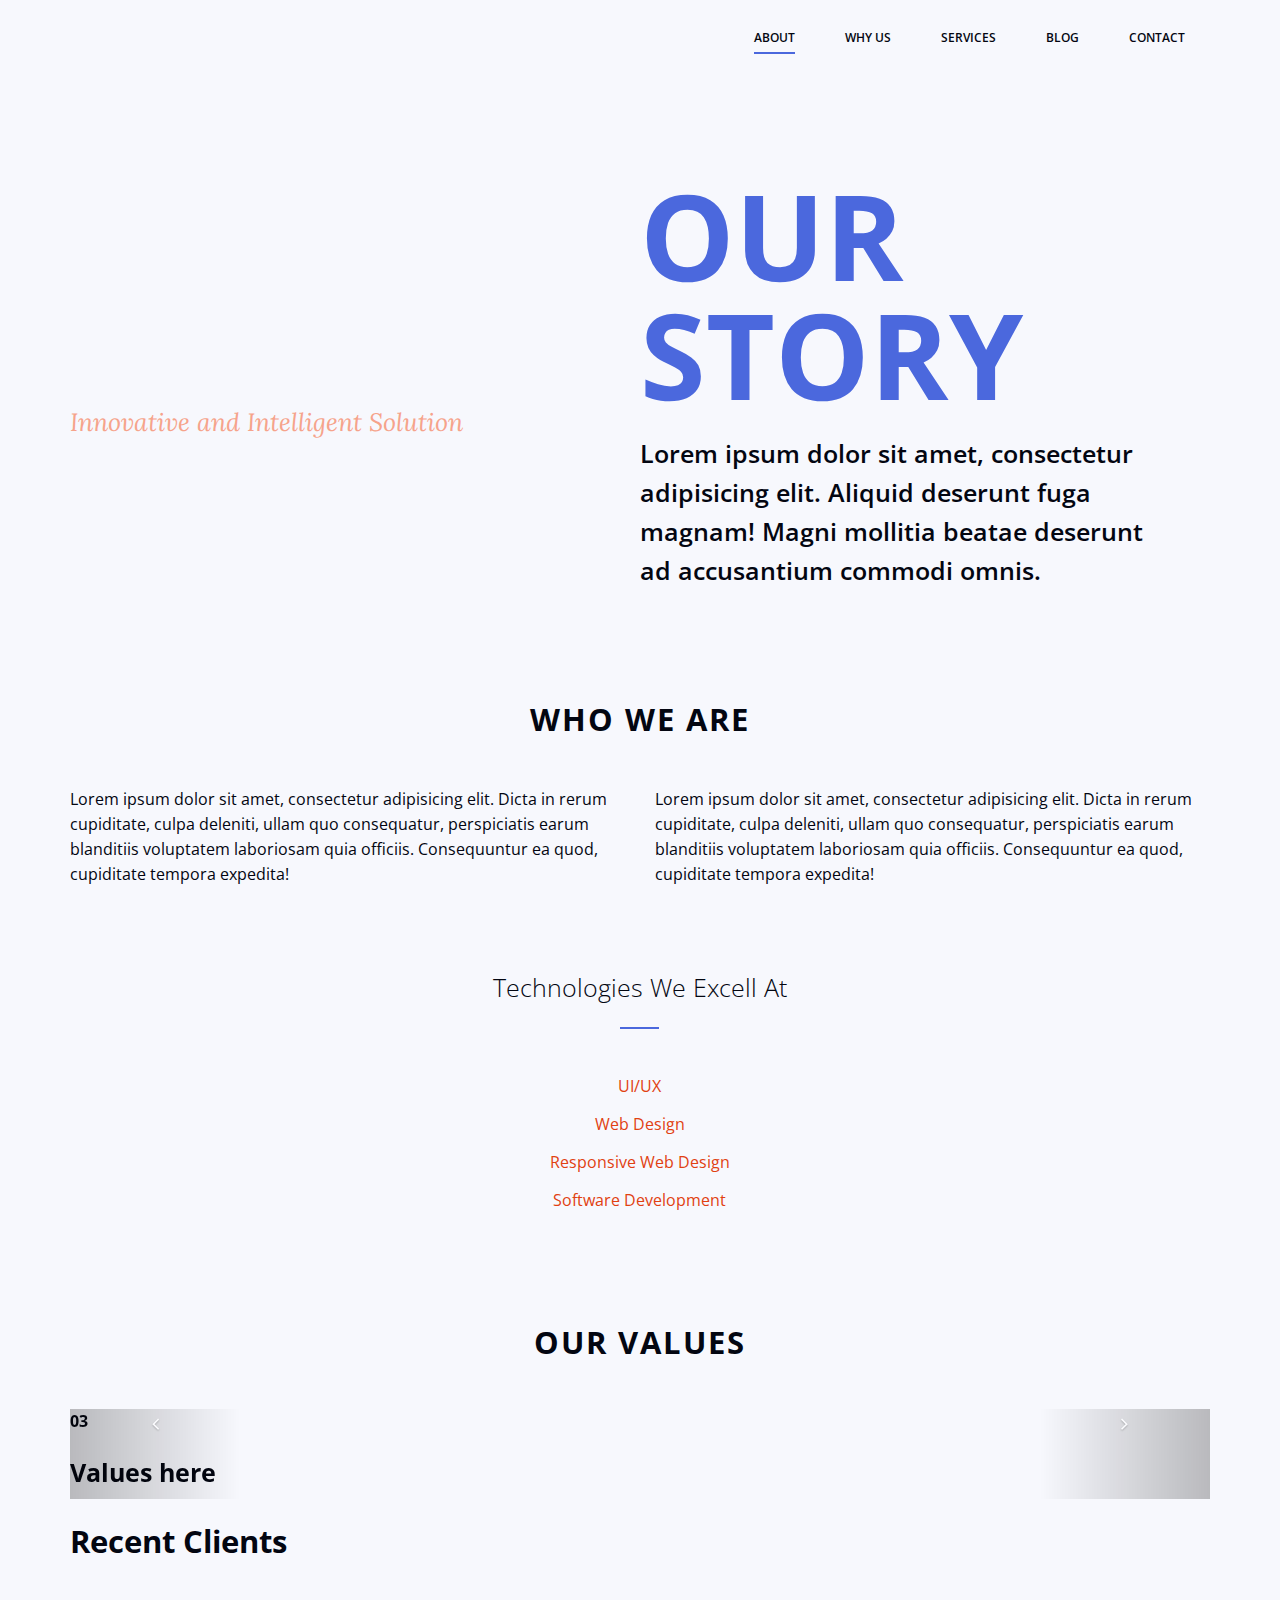
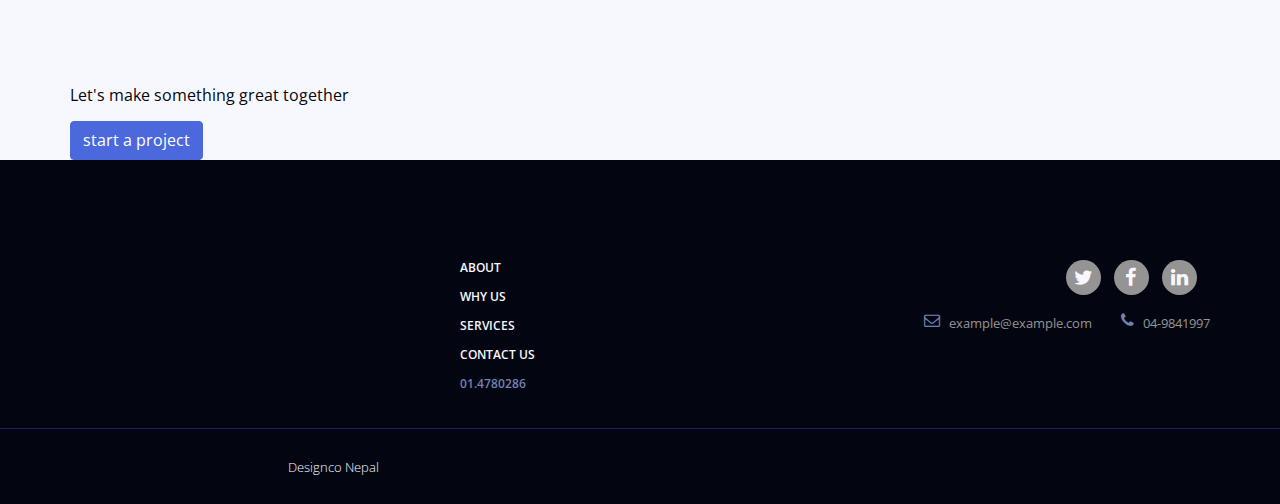
==== markup/about.html @ 5d660faf "About.html page added" ====
<!DOCTYPE html>
<html lang="en">
<head>
	<meta charset="UTF-8">
	<meta name="viewport" content="width=device-width, initial-scale=1.0">
	<title>Document</title>
	<link href="https://fonts.googleapis.com/css?family=Lora:400,400i,700|Open+Sans:300,400,600,600i,700,800" rel="stylesheet"> 
	<link media="all" rel="stylesheet" href="css/bootstrap.css">
	<link media="all" rel="stylesheet" href="css/main.css">
	<script src="js/bootstrap.min.js" defer></script>
	<script type="text/javascript">window.jQuery || document.write('<script src="js/jquery-1.11.2.min.js"><\/script>')</script>
	<script type="text/javascript" src="js/bootstrap.min.js"></script>
	<script type="text/javascript" src="js/jquery.main.js" defer></script>
</head>
<body>
	<!-- Header -->
	<header id="header">
		<nav class="navbar navbar-default" id="nav">
			<div class="container">
				<a href="#" class="navbar-brand">
					<img src="https://placehold.it/75x75.jpg" alt="">
				</a>
				<button class="navbar-toggle collapsed" type="button" data-toggle="collapse" data-target="#main-nav" aria-expanded="false">
					<span class="sr-only">Toggle navigation</span>
					<span class="icon-bar"></span>
					<span class="icon-bar"></span>
					<span class="icon-bar"></span>
				</button>
				<div class="collapse navbar-collapse" id="main-nav">
					<ul class="navbar-nav nav navbar-right">
						<li class="active"><a href="#">about</a></li>
						<li><a href="#">why us</a></li>
						<li><a href="#">services</a></li>
						<li><a href="#">blog</a></li>
						<li><a href="#">contact</a></li>
					</ul>
				</div>
			</div>
		</nav>
	</header>
	<main id="main">
		<!-- Story Head -->
		<section class="story-head">
			<div class="container">
				<div class="head-content row">
					<div class="col-sm-6">
						<span class="slogan">Innovative and Intelligent Solution</span>
					</div>
					<div class="col-sm-6">
						<h1 class="page-title"><span class="page-title-1">Our</span> <span class="page-title-2">story</span></h1>
						<p class="page-intro">
							Lorem ipsum dolor sit amet, consectetur adipisicing elit. Aliquid deserunt fuga magnam! Magni mollitia beatae deserunt ad accusantium commodi omnis.
						</p>
					</div>
				</div>
			</div>
		</section>
		<!-- ./Story Head -->
		<div class="container">
			<!-- Who we are -->
			<section class="whoweare">
				<div class="section-heading text-center">
					<h2>who we are</h2>
				</div>
				<div class="who-wrapper">
					<div class="row">
						<div class="col-sm-6">
							<p>Lorem ipsum dolor sit amet, consectetur adipisicing elit. Dicta in rerum cupiditate, culpa deleniti, ullam quo consequatur, perspiciatis earum blanditiis voluptatem laboriosam quia officiis. Consequuntur ea quod, cupiditate tempora expedita!</p>
						</div>
						<div class="col-sm-6">
							<p>Lorem ipsum dolor sit amet, consectetur adipisicing elit. Dicta in rerum cupiditate, culpa deleniti, ullam quo consequatur, perspiciatis earum blanditiis voluptatem laboriosam quia officiis. Consequuntur ea quod, cupiditate tempora expedita!</p>
						</div>
					</div>
				</div>
				<div class="our-skills">
					<div class="row">
						<div class="col-md-4 col-md-offset-4">
							<h3 class="text-center">Technologies We Excell at</h3>
							<ul class="list-unstyled text-center">
								<li>
									UI/UX
								</li>
								<li>
									Web Design
								</li>
								<li>
									Responsive Web Design
								</li>
								<li>
									Software Development
								</li>
							</ul>
						</div>
					</div>
				</div>
			</section>
			<!-- ./Who we are -->
			<!-- Values Block -->
			<section class="values-block">
				<div class="row">
					<div class="col-md-12">
						<div class="section-heading text-center">
							<h2>our values</h2>
						</div>
						<div id="valuesSlider" class="carousel slide" data-ride="carousel">
							<div class="carousel-inner">
								<div class="item active">
									<strong>03</strong>
									<h3>Values here</h3>
								</div>
								<div class="item">
									<strong>04</strong>
									<h3>Values here</h3>
								</div>
							</div>
							<a class="left carousel-control" href="#valuesSlider" role="button" data-slide="prev">
								<span class="icon icon-angle-left" aria-hidden="true"></span>
								<span class="sr-only">Previous</span>
							</a>
							<a class="right carousel-control" href="#valuesSlider" role="button" data-slide="next">
								<span class="icon icon-angle-right" aria-hidden="true"></span>
								<span class="sr-only">Next</span>
							</a>
						</div>
					</div>
				</div>
			</section>
			<!-- ./Values Block -->
			<section class="clients-list">
				<h2>Recent Clients</h2>
				<ul class="list-unstyled">
					<li>
						<img src="https://placehold.it/100x100.jpg" alt="">
					</li>
					<li><img src="https://placehold.it/100x100.jpg" alt=""></li>
					<li><img src="https://placehold.it/100x100.jpg" alt=""></li>
					<li><img src="https://placehold.it/100x100.jpg" alt=""></li>
				</ul>
			</section>
			<div class="start-project">
				<p>Let's make something great together</p>
				<a href="#" class="btn btn-primary">start a project</a>
			</div>
		</div>
	</main>
	<!-- Footer of the page -->
	<footer id="footer">
		<div class="footer-holder">
			<div class="container">
				<div class="row">
					<div class="col-sm-4">
						<div class="logo-holder text-center">
							<a href="#">
								<img src="https://placehold.it/100x100.jpg" alt="">
							</a>
						</div>
					</div>
					<div class="col-sm-3">
						<ul class="footer-nav list-unstyled">
							<li><a href="#">about</a></li>
							<li><a href="#">why us</a></li>
							<li><a href="#">services</a></li>
							<li><a href="#">contact us</a></li>
							<li class="tel">01.4780286</li>
						</ul>
					</div>
					<div class="col-sm-5 text-right">
						<nav class="social-network">
							<ul class="list-unstyled">
								<li class="twitter"><a href="#">twitter</a></li>
								<li class="facebook"><a href="#">facebook</a></li>
								<li class="linkedin"><a href="#">linkedin</a></li>
							</ul>
						</nav>
						<adress class="contacts">
							<a href="#"><i class="icon icon-envelope-o"></i><span class="text">example@example.com</span></a>
							<a href="#"><i class="icon icon-phone"></i><span class="text">04-9841997</span></a>
						</adress>
					</div>
				</div>
			</div>
		</div>
		<div class="add">
			<div class="container">
				<span class="copyright">
					Copyright &copy; 2017 All Rights Reserved.<a href="#">Designco Nepal</a>.
				</span>
			</div>
		</div>
	</footer>
	<!-- ./Footer of the page -->
</body>
</html>
---- markup/css/main.css ----
/* devices viewport width starts at:*/
/*** Background color for `<body>`.*/
/*** Global text color on `<body>`.*/
/*** Global textual link color.*/
/*$link-hover-color:      $brand-success;*/
/*== Typography*/
/* ==========================================================================
   http://www.modularscale.com/?16&px&1.25
   ========================================================================== */
/*** Unit-less `line-height` for use in components like buttons.*/
/* 25/16*/
/*** By default, this inherits from the `<body>`.*/
/*== Navbar*/
/* Basics of a navbar*/
/* Navbar links*/
/* Navbar toggle*/
@font-face {
  font-family: 'icomoon';
  src: url("../fonts/icomoon/icomoon.eot?rsmgoe");
  src: url("../fonts/icomoon/icomoon.eot?rsmgoe#iefix") format("embedded-opentype"), url("../fonts/icomoon/icomoon.ttf?rsmgoe") format("truetype"), url("../fonts/icomoon/icomoon.woff?rsmgoe") format("woff"), url("../fonts/icomoon/icomoon.svg?rsmgoe#icomoon") format("svg");
  font-weight: normal;
  font-style: normal;
}

[class^="icon-"], [class*=" icon-"] {
  /* use !important to prevent issues with browser extensions that change fonts */
  font-family: 'icomoon' !important;
  speak: none;
  font-style: normal;
  font-weight: normal;
  font-variant: normal;
  text-transform: none;
  line-height: 1;
  /* Better Font Rendering =========== */
  -webkit-font-smoothing: antialiased;
  -moz-osx-font-smoothing: grayscale;
}

.icon-envelope-o:before {
  content: "\f003";
}

.icon-phone:before {
  content: "\f095";
}

.icon-twitter:before {
  content: "\f099";
}

.icon-facebook:before {
  content: "\f09a";
}

.icon-facebook-f:before {
  content: "\f09a";
}

.icon-linkedin:before {
  content: "\f0e1";
}

.icon-angle-left:before {
  content: "\f104";
}

.icon-angle-right:before {
  content: "\f105";
}

.icon-quote-left:before {
  content: "\f10d";
}

.icon-quote-right:before {
  content: "\f10e";
}

.data-list {
  margin: 0;
  padding: 0;
  list-style: none;
}

.clearfix:after, .social-network ul:after {
  content: '';
  display: block;
  clear: both;
}

.ellipsis {
  white-space: nowrap;
  /* 1 */
  text-overflow: ellipsis;
  /* 2 */
  overflow: hidden;
}

#nav {
  position: relative;
}

.navbar-nav {
  letter-spacing: -4px;
}

.navbar-nav li {
  text-transform: uppercase;
  margin: 1.3125em 0;
  letter-spacing: 0;
  text-align: center;
  float: none;
}

@media (min-width: 768px) {
  .navbar-nav li {
    display: inline-block;
    vertical-align: top;
    text-align: left;
  }
}

.navbar-nav li a {
  display: inline-block;
  vertical-align: top;
  font-size: 0.75em;
  line-height: 1.333;
  font-weight: 600;
  padding: 0.6667em 0;
  position: relative;
  margin: 0 2.083em;
}

.navbar-nav li a:after {
  background-color: #4b68dd;
  -webkit-transition: all 0.3s ease;
  -webkit-transition: all 0.3s ease 0s;
  transition: all 0.3s ease 0s;
  position: absolute;
  content: "";
  height: 2px;
  bottom: 0;
  left: 0;
  width: 0;
}

.navbar-nav li a:hover:after {
  width: 100%;
}

.navbar-nav .active a:after {
  width: 100%;
}

.navbar-nav .active a:hover:after, .navbar-nav .active a:focus:after {
  width: 100%;
}

.navbar-brand {
  margin: 5px 0;
  width: 40px;
}

@media (min-width: 768px) {
  .navbar-brand {
    margin: 13px 15px 12px;
    width: 50px;
  }
}

.navbar-toggle {
  margin: 1em 0 0 0;
  padding: 0;
}

.navbar-toggle:hover {
  opacity: 0.8;
}

.navbar-toggle .icon-bar {
  width: 1.5625em;
}

.navbar-toggle .icon-bar + .icon-bar {
  margin-top: 0.375em;
}

#main-nav {
  -webkit-box-shadow: 0 15px 10px 0 rgba(0, 0, 0, 0.1), 0 1px 0 rgba(0, 0, 0, 0.1) inset;
  box-shadow: 0 15px 10px 0 rgba(0, 0, 0, 0.1), 0 1px 0 rgba(0, 0, 0, 0.1) inset;
  background-color: #f7f8fd;
  position: absolute;
  z-index: 999;
  width: 100%;
  margin: 0;
  top: 100%;
  left: 0;
}

@media (min-width: 768px) {
  #main-nav {
    position: static;
    -webkit-box-shadow: none;
    box-shadow: none;
    width: auto;
  }
}

#footer {
  padding-bottom: 1.5625em;
  background: #030611;
  position: relative;
}

#footer:after {
  background-color: #13266c;
  position: absolute;
  height: 1px;
  content: "";
  width: 100%;
  left: 0;
  bottom: 75px;
}

#footer .footer-holder {
  padding: 6.25em 0 3.125em;
}

#footer h5 {
  font-family: "Open Sans", "Helvetica Neue", Helvetica, Arial, sans-serif;
  text-transform: uppercase;
  letter-spacing: 1px;
  color: #f7f8fd;
}

@media (max-width: 767px) {
  #footer .logo-holder {
    margin-bottom: 3.125em;
  }
}

#footer .footer-nav {
  font-size: 0.75em;
  line-height: 1.333;
  font-weight: 600;
  text-transform: uppercase;
}

#footer .footer-nav li + li {
  padding-top: 1.0833em;
}

#footer .footer-nav li a {
  display: inline-block;
  vertical-align: top;
  color: #f7f8fd;
}

#footer .footer-nav .tel {
  color: #7481b4;
}

@media (max-width: 767px) {
  #footer .footer-nav {
    margin-bottom: 3.125em;
    text-align: center;
  }
}

@media (max-width: 767px) {
  #footer .contacts {
    text-align: center;
    display: block;
  }
}

#footer .contacts a {
  display: inline-block;
  vertical-align: top;
  color: #949494;
}

#footer .contacts a + a {
  margin-left: 0.5625em;
}

@media (min-width: 768px) {
  #footer .contacts a + a {
    margin-left: 1.5625em;
  }
}

#footer .contacts .text {
  font-size: 0.8125em;
}

#footer .contacts .icon {
  color: #7481b4;
  margin-right: 0.5625em;
}

#footer .contacts .icon:before {
  display: inline-block;
  vertical-align: middle;
  line-height: 0.5625em;
}

.social-network {
  margin: 0 0 0.9375em;
  text-align: center;
}

@media (min-width: 768px) {
  .social-network {
    text-align: right;
  }
}

.social-network ul {
  display: inline-block;
  vertical-align: top;
  margin: 0;
}

.social-network li {
  margin: 0 0.8125em 0 0;
  float: left;
}

.social-network a {
  -webkit-transition: all 0.3s ease 0s;
  transition: all 0.3s ease 0s;
  background-color: #949494;
  border-radius: 50%;
  text-indent: -9999px;
  text-align: center;
  position: relative;
  color: #f7f8fd;
  height: 35px;
  width: 35px;
  float: left;
}

.social-network a:after {
  font-size: 1.25em;
  line-height: 1.75;
  font-weight: normal;
  font-family: icomoon;
  position: absolute;
  text-indent: 0;
  width: 100%;
  left: 0;
  top: 0;
}

.social-network .twitter a:after {
  content: "\f099";
}

.social-network .twitter a:hover {
  background-color: #00acdc;
}

.social-network .facebook a:after {
  content: "\f09a";
}

.social-network .facebook a:hover {
  background-color: #3b5998;
}

.social-network .linkedin a:after {
  content: "\f0e1";
}

.social-network .linkedin a:hover {
  background-color: #0989a9;
}

.add {
  text-align: center;
}

@media (min-width: 768px) {
  .add {
    text-align: left;
  }
}

.copyright {
  font-size: 0.8125em;
  line-height: 1.5384;
  font-weight: 300;
}

.copyright a {
  -webkit-transition: all 0.3s ease;
  transition: all 0.3s ease;
  color: #f7f8fd;
}

.copyright a:hover {
  color: #949494;
  text-decoration: none;
}

.story-head {
  padding: 6.25em 0 0;
}

.story-head .head-content {
  color: #4b68dd;
}

@media (min-width: 768px) {
  .story-head .head-content {
    table-layout: fixed;
    display: table;
    width: 100%;
  }
  .story-head .head-content [class^='col-'] {
    vertical-align: middle;
    display: table-cell;
    float: none;
  }
}

.story-head .slogan {
  font-size: 1.5625em;
  line-height: 1.56;
  font-weight: normal;
  display: inline-block;
  vertical-align: top;
  color: #f6a38b;
  font-family: Lora, "Times New Roman", Times, serif;
  margin-top: 2.64em;
  font-style: italic;
}

.story-head .page-title {
  font-family: "Open Sans", "Helvetica Neue", Helvetica, Arial, sans-serif;
  font-size: 7.4375em;
  line-height: 1;
  font-weight: 700;
  text-transform: uppercase;
  color: #4b68dd;
  margin: 0 0 0.168em;
}

.story-head .page-title span {
  display: block;
}

.story-head .page-intro {
  font-size: 1.5625em;
  line-height: 1.56;
  font-weight: 600;
  color: #030611;
}

.whoweare {
  padding: 6.25em 0 0;
}

.who-wrapper {
  padding: 0 0 3.125em;
}

.our-skills {
  padding: 1.5625em 0 0;
}

.our-skills h3 {
  text-transform: capitalize;
  margin: 0 0 1.8em;
  font-weight: 300;
}

.our-skills h3:after {
  background-color: #4b68dd;
  margin: 25px auto 0;
  display: block;
  content: "";
  height: 2px;
  width: 39px;
}

.our-skills ul li {
  padding-bottom: 0.8125em;
  color: #e14111;
}

.our-skills ul li:last-child {
  padding-bottom: 0;
}

.values-block {
  padding: 6.25em 0 0;
}

img {
  max-width: 100%;
  height: auto;
}

/* ==========================================================================
   Hero Banner
   ========================================================================== */
.hero-banner {
  position: relative;
  overflow: hidden;
  color: #f7f8fd;
  padding: 50px 0;
}

@media (min-width: 768px) {
  .hero-banner {
    padding: 100px 0;
  }
}

.bg-stretch {
  position: absolute;
  top: 0;
  left: 0;
  right: 0;
  bottom: 0;
  z-index: -1;
}

.bg-stretch img {
  max-width: none;
  height: auto;
  width: 100%;
}

.top-info h1 {
  font-family: "Open Sans", "Helvetica Neue", Helvetica, Arial, sans-serif;
  color: #f7f8fd;
  font-weight: 800;
  margin: 0 0 46px;
}

@media (min-width: 480px) {
  .top-info {
    width: 450px;
  }
}

@media (min-width: 640px) {
  .top-info {
    width: 600px;
  }
  .top-info h1 {
    font-size: 48px;
  }
}

@media (min-width: 768px) {
  .top-info {
    width: auto;
  }
  .top-info h1 {
    font-size: 61px;
    margin-bottom: 73px;
  }
}

@media (min-width: 992px) {
  .top-info {
    width: 800px;
  }
  .top-info h1 {
    font-size: 76px;
  }
}

.top-info p {
  margin-bottom: 36px;
  font-size: 25px;
}

@media (min-width: 768px) {
  .top-info p {
    margin-bottom: 61px;
  }
}

.top-info .btn {
  text-transform: uppercase;
  color: #4b68dd;
  border-radius: 50px;
  padding: 11px 28px;
  letter-spacing: 1px;
  border-width: 2px;
  font-weight: 600;
}

.top-info .btn-primary {
  -webkit-transition: all 0.3s ease 0s;
  transition: all 0.3s ease 0s;
  background-color: transparent;
}

.top-info .btn-primary:hover {
  background-color: #4b68dd;
  border-color: #4b68dd;
  color: #f7f8fd;
}

/* ==========================================================================
   Clients logo list
   ========================================================================== */
.logo-panel {
  background-color: #fff;
  padding: 0.8125em 0;
}

.logo-panel .title {
  font-size: 0.875em;
  line-height: 1.4285;
  font-weight: normal;
  display: inline-block;
  vertical-align: top;
  margin-bottom: 5px;
  color: #949494;
}

.logo-wrap {
  letter-spacing: -5px;
  margin: 0;
}

.logo-wrap li {
  vertical-align: middle;
  display: inline-block;
  margin: 0 0 0.8125em;
  padding: 0 0.8125em;
  letter-spacing: 0;
}

.logo-wrap li a {
  -webkit-transition: all 0.3s ease 0s;
  transition: all 0.3s ease 0s;
  display: block;
}

.logo-wrap li a:hover {
  opacity: 0.8;
}

/* ==========================================================================
   Intro Section
   ========================================================================== */
.section-heading {
  margin: 0 0 3.125em;
}

.section-heading h2 {
  text-transform: uppercase;
  margin: 0 0 1.1818em;
  letter-spacing: 2px;
}

.intro-section {
  padding: 6.25em 0;
}

.intro-section .more {
  color: #f38665;
  margin: 0.8125em 0 2.3125em;
  text-decoration: underline;
  display: inline-block;
  vertical-align: top;
  -webkit-transition: all 0.3s ease 0s;
  transition: all 0.3s ease 0s;
}

.intro-section .more:hover {
  text-decoration: none;
  color: #e14111;
}

@media (min-width: 768px) {
  .intro-section .more {
    margin-left: 6.25em;
  }
}

@media (min-width: 768px) {
  .intro-list {
    letter-spacing: -5px;
    margin: 0 -1.5625em;
  }
}

@media (min-width: 768px) {
  .intro-list .intro {
    display: inline-block;
    vertical-align: top;
    letter-spacing: 0;
    width: 50%;
  }
}

.intro {
  margin: 0 0 1.5625em;
}

@media (min-width: 768px) {
  .intro {
    padding: 0 1.5625em;
  }
}

.intro .intro-icon {
  text-align: center;
}

@media (min-width: 481px) {
  .intro .intro-icon {
    width: 75px;
    float: left;
  }
}

.intro .glyphicon {
  color: #5970cf;
  line-height: 1.2;
  font-size: 61px;
}

.intro .intro-text {
  overflow: hidden;
}

@media (min-width: 481px) {
  .intro .intro-text {
    padding-left: 1.5625em;
  }
}

.intro .intro-text h3 {
  text-align: center;
  margin: 0 0 0.88em;
}

@media (min-width: 481px) {
  .intro .intro-text h3 {
    text-align: left;
  }
}

/* ==========================================================================
   Services section
   ========================================================================== */
.services-section {
  background-color: #fff;
  padding: 6.25em 0;
}

.services-section .section-heading p {
  font-weight: 300;
  margin: 0 0 2em;
}

@media (min-width: 992px) {
  .services-section .section-heading p {
    font-size: 1.25em;
    line-height: 1.75;
    font-weight: 300;
  }
}

.services-section .section-heading .more {
  -webkit-transition: all 0.3s ease 0s;
  transition: all 0.3s ease 0s;
  text-transform: uppercase;
  letter-spacing: 1px;
  font-weight: 600;
  width: 100%;
}

@media (min-width: 480px) {
  .services-section .section-heading .more {
    width: auto;
  }
}

/* ==========================================================================
   Data block
   ========================================================================== */
.data-block {
  background-color: #ef5d31;
  text-align: center;
  padding: 6.25em 0;
  color: #f7f8fd;
}

.data-block .section-heading h2 {
  color: #f7f8fd;
}

.data-list {
  letter-spacing: -5px;
}

.data-list .data {
  padding: 1.5625em 1.5625em 0;
  position: relative;
  letter-spacing: 0;
  margin-bottom: 50px;
}

.data-list .data:first-child {
  border-left: none;
}

@media (max-width: 479px) {
  .data-list .data:before {
    background-color: #e14111;
    margin: 0 0 0 -75px;
    position: absolute;
    width: 150px;
    height: 1px;
    top: -13px;
    content: "";
    left: 50%;
  }
  .data-list .data:first-child:before {
    background-color: transparent;
  }
}

@media (min-width: 480px) {
  .data-list .data {
    border-left: 1px solid #e14111;
    display: inline-block;
    vertical-align: top;
    width: 50%;
  }
}

@media (min-width: 480px) and (max-width: 991px) {
  .data-list .data:last-child {
    border-left: none;
  }
  .data-list .data:last-child:before {
    background-color: #e14111;
    margin: 0 0 0 -75px;
    position: absolute;
    width: 150px;
    height: 1px;
    content: "";
    top: -13px;
    left: 50%;
  }
}

@media (min-width: 992px) {
  .data-list .data {
    width: 33.33%;
  }
}

.data-list .data .glyphicon {
  color: #d83e10;
  font-size: 4.75em;
  line-height: 1.25;
  font-weight: normal;
}

@media (min-width: 992px) {
  .data-list .data .glyphicon {
    padding-right: 0.3289em;
    width: 95px;
    float: left;
  }
}

@media (min-width: 992px) {
  .data-list .data .text-wrap {
    overflow: hidden;
    text-align: left;
  }
}

.data-list .data .text-wrap h3 {
  font-family: "Open Sans", "Helvetica Neue", Helvetica, Arial, sans-serif;
  font-size: 3em;
  line-height: 1;
  font-weight: 700;
  margin: 0 0 0.3125em;
  color: #f7f8fd;
}

.data-list .data .text-wrap .text {
  font-size: 0.75em;
  line-height: 1.333;
  font-weight: 700;
  color: #bb360e;
  text-transform: uppercase;
}

.data-list .data-holder {
  overflow: hidden;
}

/* ==========================================================================
   Testimonial block
   ========================================================================== */
.testimonial-block {
  padding: 6.25em 0 3.125em;
}

.testimonial-block .testimonial-holder {
  -webkit-box-shadow: 0 2px 25px 0 rgba(3, 6, 17, 0.1);
  box-shadow: 0 2px 25px 0 rgba(3, 6, 17, 0.1);
  padding: 1.5625em 1.5625em 0;
  background-color: #fff;
  margin: auto;
  position: relative;
}

@media (min-width: 768px) {
  .testimonial-block .testimonial-holder {
    padding: 6.25em 6.25em 0;
    width: 568px;
  }
}

.testimonial-block .testimonial-holder .img-holder {
  position: absolute;
  border-radius: 50%;
  overflow: hidden;
  height: 4.6875em;
  width: 4.6875em;
  top: 0;
  -webkit-transform: translateY(-50%);
  transform: translateY(-50%);
}

@media (min-width: 768px) {
  .testimonial-block .testimonial-holder .img-holder {
    width: 6.25em;
    height: 6.25em;
  }
}

.testimonial-block .testimonial-holder .img-holder img {
  min-width: 100%;
}

.testimonial-block blockquote {
  padding: 1.5625em 0 1.5625em 4.6875em;
  position: relative;
  font-size: 16px;
  border-left: 0;
}

@media (min-width: 768px) {
  .testimonial-block blockquote {
    padding-left: 7.8125em;
  }
}

.testimonial-block blockquote:before {
  color: #f6f372;
  font-size: 3em;
  line-height: 1;
  font-weight: normal;
  font-family: "icomoon";
  font-weight: normal;
  position: absolute;
  font-style: normal;
  text-align: center;
  content: "\f10d";
  width: 1.5625em;
  left: 0;
}

@media (min-width: 768px) {
  .testimonial-block blockquote:before {
    font-size: 3.8125em;
    width: 1.639em;
  }
}

.testimonial-block blockquote q {
  color: #1b328e;
  font-size: 1.5625em;
  line-height: 1.4;
  font-weight: 700;
  display: block;
  display: block;
}

.testimonial-block blockquote q:before, .testimonial-block blockquote q:after {
  content: "";
}

@media (min-width: 768px) {
  .testimonial-block blockquote q {
    font-size: 1.9375em;
    line-height: 1.3548;
  }
}

.testimonial-block .footline {
  background-color: #f6f372;
  margin: 0 -6.25em;
}

.testimonial-block .footline .footline-holder {
  padding: 1.5625em 6.25em 3.125em;
}

.testimonial-block .footline p {
  text-align: center;
}

.testimonial-block .footline cite {
  font-style: normal;
  display: block;
  color: #030611;
}

.testimonial-block .carousel-inner > .item {
  padding: 50px 0;
}

.testimonial-block .carousel-control {
  width: auto;
}

.testimonial-block .carousel-control.left, .testimonial-block .carousel-control.right {
  background-image: none;
}

.testimonial-block .carousel-control.right {
  left: auto;
}

@media (min-width: 992px) {
  .testimonial-block .carousel-control {
    left: -5em;
  }
  .testimonial-block .carousel-control.right {
    right: -5em;
  }
}

.testimonial-block .carousel-control .icon {
  -webkit-transform: translateY(-50%);
  transform: translateY(-50%);
  position: absolute;
  font-size: 2.4em;
  color: #030611;
  z-index: 5;
  top: 50%;
}

.testimonial-block .carousel-control .icon.icon-angle-right {
  margin-left: -33px;
}

@media (min-width: 768px) {
  .testimonial-block .carousel-control .icon {
    font-size: 4.75em;
  }
}

/* ==========================================================================
   Help section
   ========================================================================== */
.help-section {
  background-color: #fff;
  padding: 6.25em 0;
}

.help-section .more {
  background-color: #7e93e7;
  -webkit-transition: all 0.3s ease 0s;
  transition: all 0.3s ease 0s;
  text-transform: uppercase;
  letter-spacing: 1px;
  font-weight: 600;
  color: #f7f8fd;
}

.help-section .more:hover {
  opacity: 0.8;
}
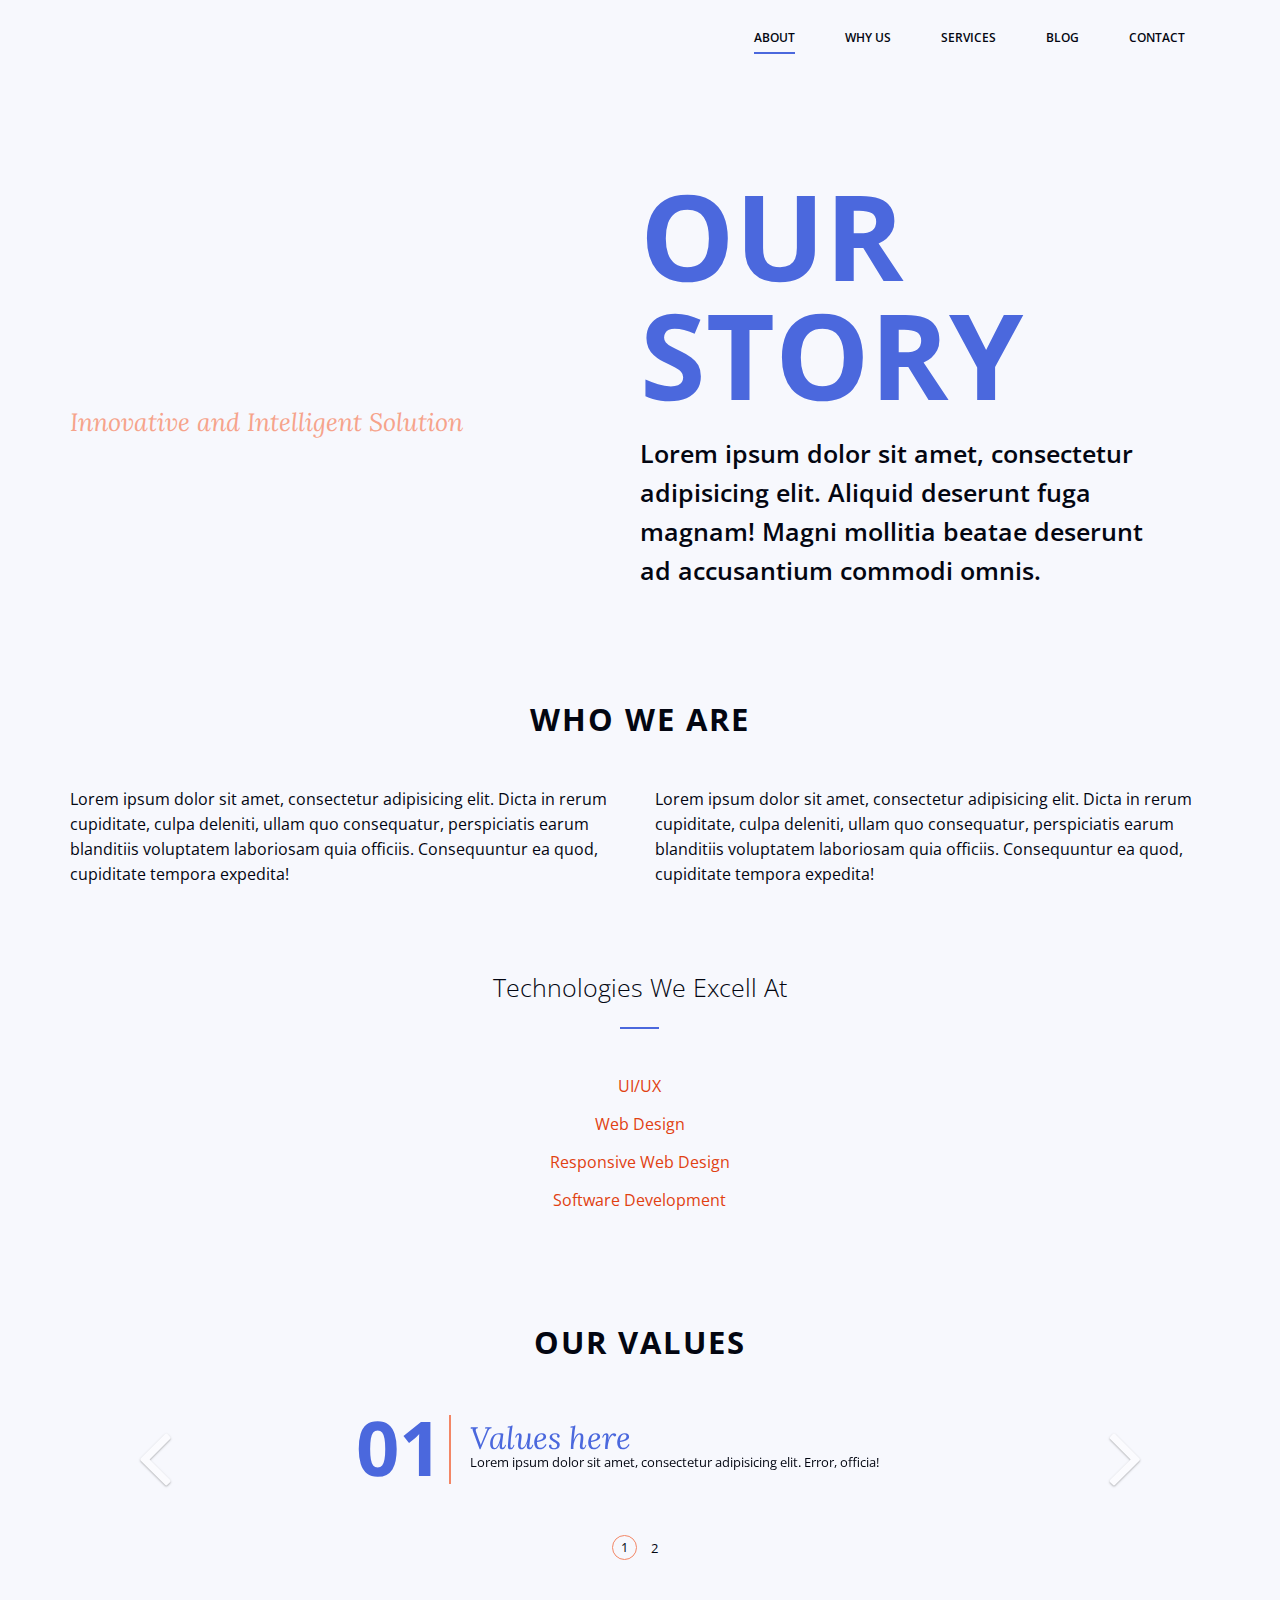
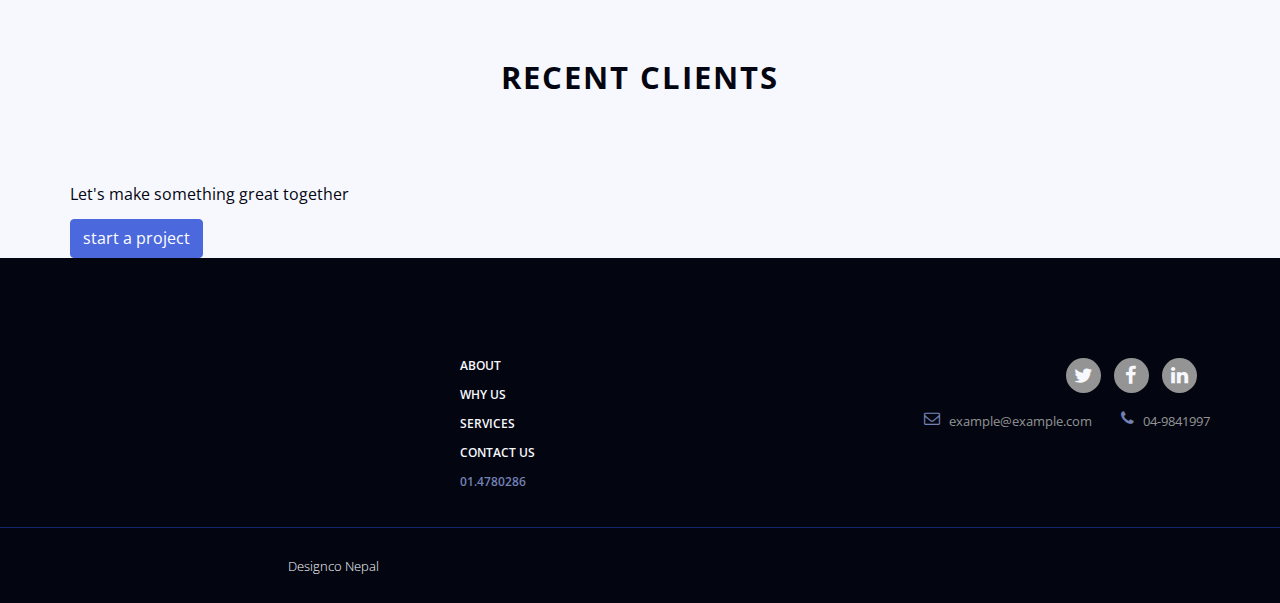
==== commit 5dcc8cbb: "Values block added in about.html" ====
--- a/markup/about.html
+++ b/markup/about.html
@@ -105,14 +105,28 @@
 						<div id="valuesSlider" class="carousel slide" data-ride="carousel">
 							<div class="carousel-inner">
 								<div class="item active">
-									<strong>03</strong>
-									<h3>Values here</h3>
+									<div class="value-list">
+										<span class="value-count">01</span>
+										<div class="value-content">
+											<h3>Values here</h3>
+											<p>Lorem ipsum dolor sit amet, consectetur adipisicing elit. Error, officia!</p>
+										</div>
+									</div>
 								</div>
 								<div class="item">
-									<strong>04</strong>
-									<h3>Values here</h3>
+									<div class="value-list">
+										<span class="value-count">02</span>
+										<div class="value-content">
+											<h3>Values here</h3>
+											<p>Lorem ipsum dolor sit amet, consectetur adipisicing elit. Error, officia!</p>
+										</div>
+									</div>
 								</div>
 							</div>
+							<ol class="carousel-indicators">
+								<li data-target="#valuesSlider" data-slide-to="0" class="active">1</li>
+								<li data-target="#valuesSlider" data-slide-to="1">2</li>
+							</ol>
 							<a class="left carousel-control" href="#valuesSlider" role="button" data-slide="prev">
 								<span class="icon icon-angle-left" aria-hidden="true"></span>
 								<span class="sr-only">Previous</span>
@@ -126,17 +140,20 @@
 				</div>
 			</section>
 			<!-- ./Values Block -->
+			<!-- Recent clients -->
 			<section class="clients-list">
-				<h2>Recent Clients</h2>
-				<ul class="list-unstyled">
-					<li>
-						<img src="https://placehold.it/100x100.jpg" alt="">
-					</li>
+				<div class="section-heading text-center">
+					<h2>Recent Clients</h2>
+				</div>
+				<ul class="list-unstyled clients-logo">
+					<li><img src="https://placehold.it/100x100.jpg" alt=""></li>
+					<li><img src="https://placehold.it/100x100.jpg" alt=""></li>
 					<li><img src="https://placehold.it/100x100.jpg" alt=""></li>
 					<li><img src="https://placehold.it/100x100.jpg" alt=""></li>
 					<li><img src="https://placehold.it/100x100.jpg" alt=""></li>
 				</ul>
 			</section>
+			<!-- ./Recent clients -->
 			<div class="start-project">
 				<p>Let's make something great together</p>
 				<a href="#" class="btn btn-primary">start a project</a>
--- a/markup/css/main.css
+++ b/markup/css/main.css
@@ -495,7 +495,113 @@
 }
 
 .values-block {
+  margin-bottom: 1.5625em;
   padding: 6.25em 0 0;
+}
+
+.values-block .carousel-inner {
+  padding-bottom: 3.125em;
+  margin: 0 auto;
+  width: 568px;
+}
+
+.values-block .carousel-control.left, .values-block .carousel-control.right {
+  background-image: none;
+}
+
+.values-block .carousel-indicators {
+  top: 100%;
+}
+
+.values-block .carousel-indicators li {
+  font-size: 0.8125em;
+  line-height: 1.769;
+  font-weight: normal;
+  border: 1px solid transparent;
+  vertical-align: top;
+  border-radius: 50%;
+  text-indent: 0;
+  height: 25px;
+  width: 25px;
+}
+
+.values-block .carousel-indicators .active {
+  border-color: #f38665;
+  background-color: transparent;
+}
+
+.values-block .carousel-control .icon {
+  font-size: 4.65em;
+  line-height: 1;
+  font-weight: 400;
+}
+
+.value-list {
+  table-layout: fixed;
+  display: table;
+  width: 100%;
+}
+
+.value-list .value-count,
+.value-list .value-content {
+  display: table-cell;
+  vertical-align: middle;
+}
+
+.value-list .value-count {
+  font-size: 4.75em;
+  line-height: 1;
+  font-weight: 700;
+  color: #4b68dd;
+  position: relative;
+  width: 20%;
+}
+
+.value-list .value-count:after {
+  background-color: #f38665;
+  position: absolute;
+  content: "";
+  width: 2px;
+  height: 90%;
+  right: 19px;
+  top: 6px;
+}
+
+.value-list .value-content {
+  width: 80%;
+}
+
+.value-list .value-content h3 {
+  font-size: 1.9375em;
+  line-height: 1;
+  font-weight: 400;
+  font-family: Lora, "Times New Roman", Times, serif;
+  color: #4b68dd;
+  font-style: italic;
+  margin: 0;
+}
+
+.value-list .value-content p {
+  font-size: 0.8125em;
+  line-height: 1.538;
+  font-weight: normal;
+  margin-bottom: 0;
+}
+
+.clients-list {
+  padding: 6.25em 0 0;
+}
+
+.clients-list .clients-logo {
+  letter-spacing: -5px;
+  text-align: center;
+}
+
+.clients-list .clients-logo li {
+  display: inline-block;
+  vertical-align: top;
+  letter-spacing: 0;
+  width: 20%;
 }
 
 img {
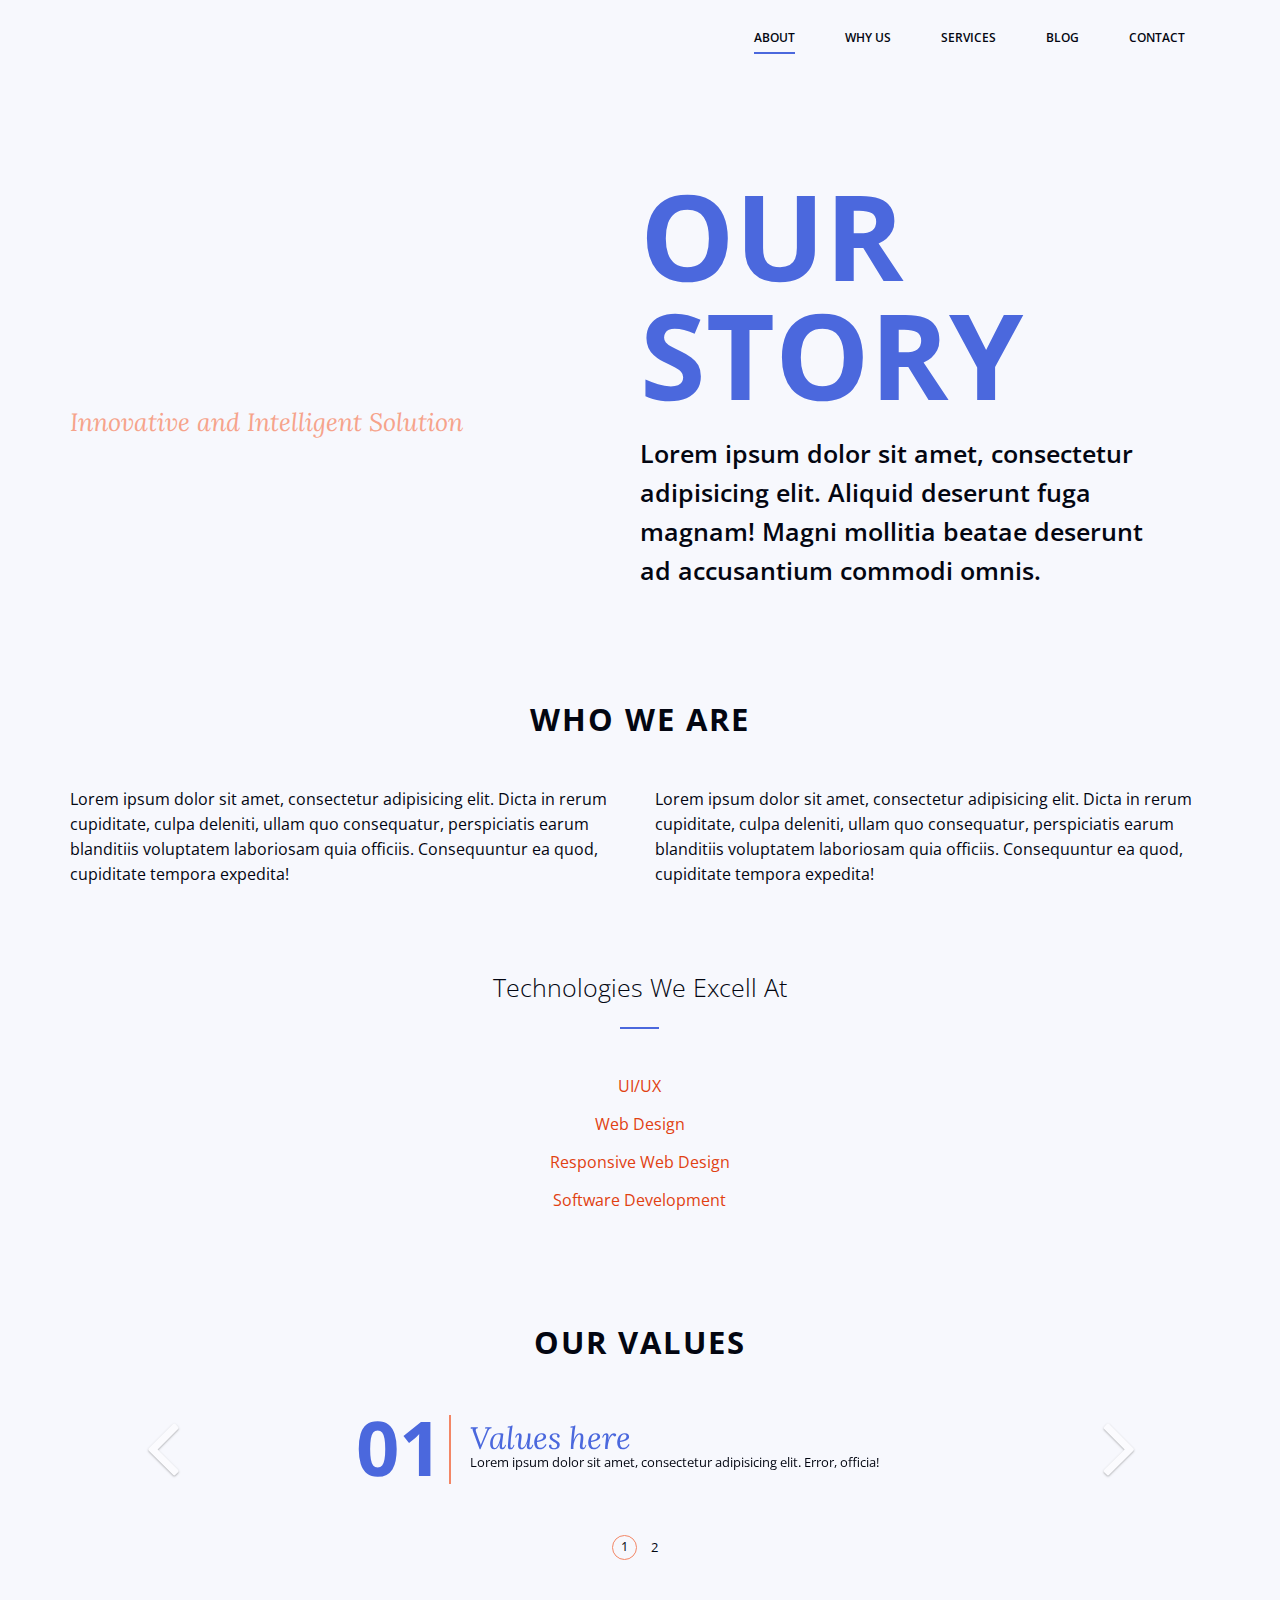
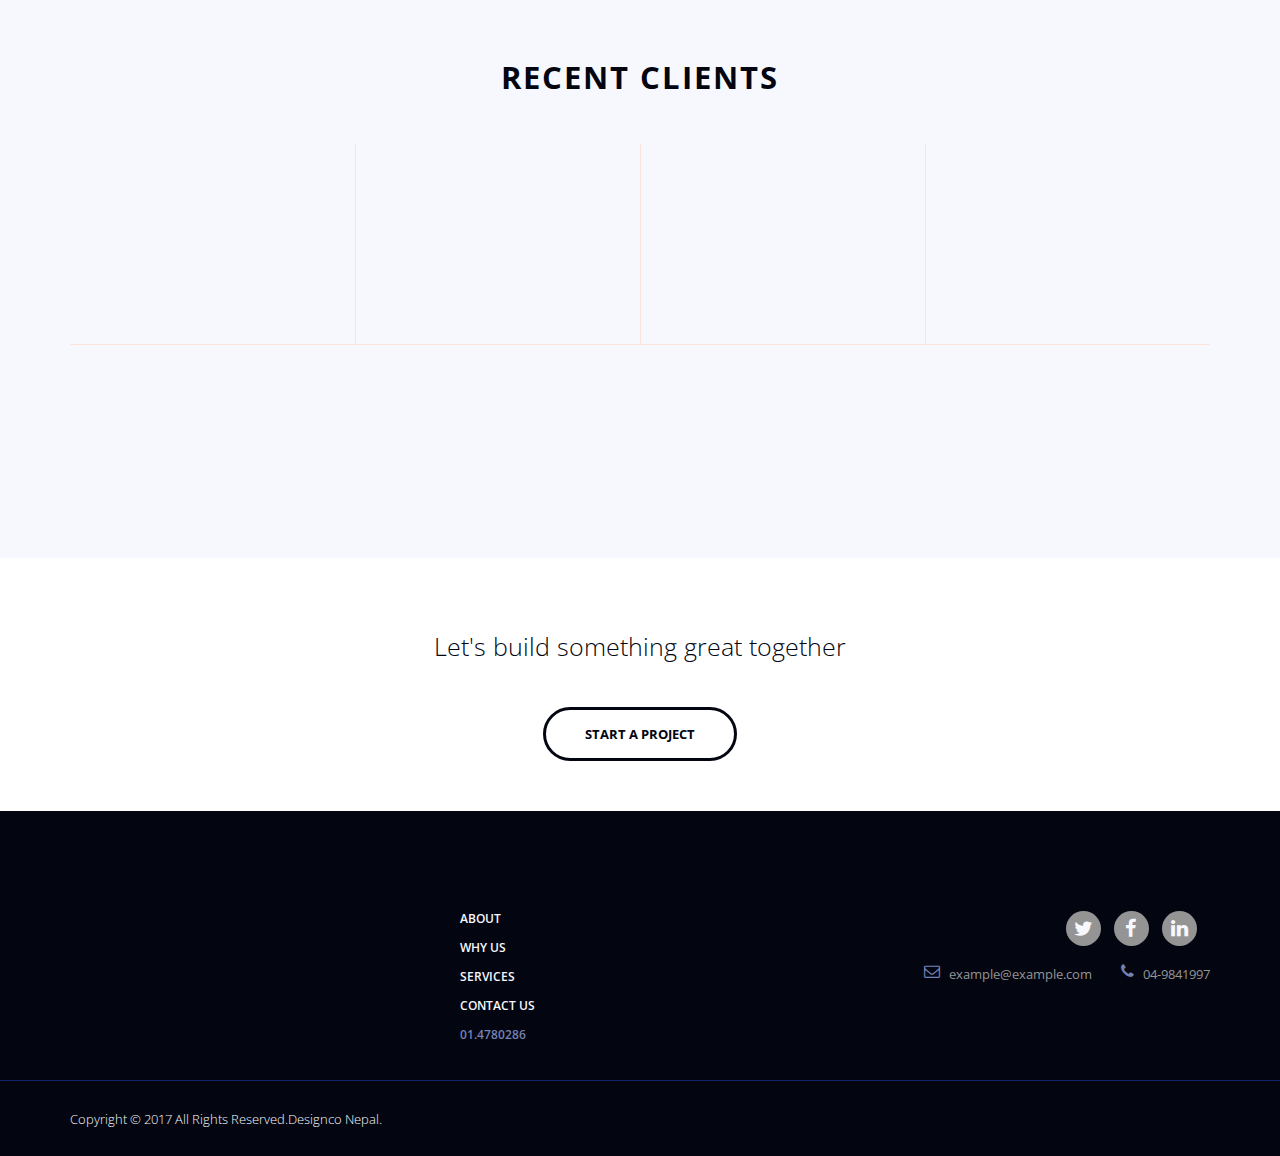
==== commit bce671ca: "Completed about.html" ====
--- a/markup/about.html
+++ b/markup/about.html
@@ -44,7 +44,7 @@
 			<div class="container">
 				<div class="head-content row">
 					<div class="col-sm-6">
-						<span class="slogan">Innovative and Intelligent Solution</span>
+						<span class="slogan hidden-xs">Innovative and Intelligent Solution</span>
 					</div>
 					<div class="col-sm-6">
 						<h1 class="page-title"><span class="page-title-1">Our</span> <span class="page-title-2">story</span></h1>
@@ -127,11 +127,11 @@
 								<li data-target="#valuesSlider" data-slide-to="0" class="active">1</li>
 								<li data-target="#valuesSlider" data-slide-to="1">2</li>
 							</ol>
-							<a class="left carousel-control" href="#valuesSlider" role="button" data-slide="prev">
+							<a class="left carousel-control hidden-xs" href="#valuesSlider" role="button" data-slide="prev">
 								<span class="icon icon-angle-left" aria-hidden="true"></span>
 								<span class="sr-only">Previous</span>
 							</a>
-							<a class="right carousel-control" href="#valuesSlider" role="button" data-slide="next">
+							<a class="right carousel-control hidden-xs" href="#valuesSlider" role="button" data-slide="next">
 								<span class="icon icon-angle-right" aria-hidden="true"></span>
 								<span class="sr-only">Next</span>
 							</a>
@@ -146,19 +146,21 @@
 					<h2>Recent Clients</h2>
 				</div>
 				<ul class="list-unstyled clients-logo">
-					<li><img src="https://placehold.it/100x100.jpg" alt=""></li>
-					<li><img src="https://placehold.it/100x100.jpg" alt=""></li>
-					<li><img src="https://placehold.it/100x100.jpg" alt=""></li>
-					<li><img src="https://placehold.it/100x100.jpg" alt=""></li>
-					<li><img src="https://placehold.it/100x100.jpg" alt=""></li>
+					<li><img src="https://placehold.it/800x800.jpg" alt=""></li>
+					<li><img src="https://placehold.it/800x800.jpg" alt=""></li>
+					<li><img src="https://placehold.it/800x800.jpg" alt=""></li>
+					<li><img src="https://placehold.it/800x800.jpg" alt=""></li>
+					<li><img src="https://placehold.it/800x800.jpg" alt=""></li>
 				</ul>
 			</section>
 			<!-- ./Recent clients -->
-			<div class="start-project">
-				<p>Let's make something great together</p>
-				<a href="#" class="btn btn-primary">start a project</a>
-			</div>
 		</div>
+		<section class="start-project text-center">
+			<div class="container">
+				<h3>Let's build something great together</h3>
+				<a href="#" class="btn">Start a Project</a>
+			</div>
+		</section>
 	</main>
 	<!-- Footer of the page -->
 	<footer id="footer">
--- a/markup/css/main.css
+++ b/markup/css/main.css
@@ -82,7 +82,7 @@
   list-style: none;
 }
 
-.clearfix:after, .social-network ul:after {
+.clearfix:after, .social-network ul:after, .clients-list .clients-logo:after {
   content: '';
   display: block;
   clear: both;
@@ -391,6 +391,7 @@
   font-size: 0.8125em;
   line-height: 1.5384;
   font-weight: 300;
+  color: #f7f8fd;
 }
 
 .copyright a {
@@ -405,7 +406,13 @@
 }
 
 .story-head {
-  padding: 6.25em 0 0;
+  padding: 3.125em 0 0;
+}
+
+@media (min-width: 768px) {
+  .story-head {
+    padding: 6.25em 0 0;
+  }
 }
 
 .story-head .head-content {
@@ -439,27 +446,50 @@
 
 .story-head .page-title {
   font-family: "Open Sans", "Helvetica Neue", Helvetica, Arial, sans-serif;
-  font-size: 7.4375em;
+  font-size: 5.625em;
   line-height: 1;
   font-weight: 700;
   text-transform: uppercase;
   color: #4b68dd;
   margin: 0 0 0.168em;
+  text-align: center;
 }
 
 .story-head .page-title span {
   display: block;
 }
 
+@media (min-width: 768px) {
+  .story-head .page-title {
+    font-size: 7.4375em;
+    text-align: left;
+  }
+}
+
 .story-head .page-intro {
-  font-size: 1.5625em;
-  line-height: 1.56;
+  font-size: 1.25em;
+  line-height: 1.55;
   font-weight: 600;
+  text-align: center;
   color: #030611;
 }
 
+@media (min-width: 768px) {
+  .story-head .page-intro {
+    font-size: 1.5625em;
+    text-align: left;
+    line-height: 1.56;
+  }
+}
+
 .whoweare {
-  padding: 6.25em 0 0;
+  padding: 3.125em 0 0;
+}
+
+@media (min-width: 768px) {
+  .whoweare {
+    padding: 6.25em 0 0;
+  }
 }
 
 .who-wrapper {
@@ -496,13 +526,24 @@
 
 .values-block {
   margin-bottom: 1.5625em;
-  padding: 6.25em 0 0;
+  padding: 3.125em 0 0;
+}
+
+@media (min-width: 768px) {
+  .values-block {
+    padding: 6.25em 0 0;
+  }
 }
 
 .values-block .carousel-inner {
   padding-bottom: 3.125em;
   margin: 0 auto;
-  width: 568px;
+}
+
+@media (min-width: 640px) {
+  .values-block .carousel-inner {
+    width: 568px;
+  }
 }
 
 .values-block .carousel-control.left, .values-block .carousel-control.right {
@@ -515,7 +556,7 @@
 
 .values-block .carousel-indicators li {
   font-size: 0.8125em;
-  line-height: 1.769;
+  line-height: 1.692;
   font-weight: normal;
   border: 1px solid transparent;
   vertical-align: top;
@@ -536,6 +577,31 @@
   font-weight: 400;
 }
 
+.values-block .carousel-control .icon-angle-left,
+.values-block .carousel-control .icon-angle-right {
+  display: inline-block;
+  position: absolute;
+  margin-top: -10px;
+  z-index: 5;
+}
+
+@media (max-width: 638px) {
+  .values-block .carousel-control .icon-angle-left,
+  .values-block .carousel-control .icon-angle-right {
+    top: 50%;
+  }
+}
+
+.values-block .carousel-control .icon-angle-left {
+  left: 50%;
+  margin-left: -10px;
+}
+
+.values-block .carousel-control .icon-angle-right {
+  right: 50%;
+  margin-right: -10px;
+}
+
 .value-list {
   table-layout: fixed;
   display: table;
@@ -544,31 +610,52 @@
 
 .value-list .value-count,
 .value-list .value-content {
-  display: table-cell;
   vertical-align: middle;
+  text-align: center;
+}
+
+@media (min-width: 640px) {
+  .value-list .value-count,
+  .value-list .value-content {
+    text-align: left;
+  }
 }
 
 .value-list .value-count {
   font-size: 4.75em;
   line-height: 1;
   font-weight: 700;
+  display: table-header-group;
   color: #4b68dd;
   position: relative;
   width: 20%;
 }
 
-.value-list .value-count:after {
-  background-color: #f38665;
-  position: absolute;
-  content: "";
-  width: 2px;
-  height: 90%;
-  right: 19px;
-  top: 6px;
+@media (min-width: 640px) {
+  .value-list .value-count {
+    display: table-cell;
+  }
+  .value-list .value-count:after {
+    background-color: #f38665;
+    position: absolute;
+    content: "";
+    width: 2px;
+    height: 90%;
+    right: 19px;
+    top: 6px;
+  }
 }
 
 .value-list .value-content {
+  padding: 1.5625em 0 0;
+  display: table-cell;
   width: 80%;
+}
+
+@media (min-width: 640px) {
+  .value-list .value-content {
+    padding-top: 0;
+  }
 }
 
 .value-list .value-content h3 {
@@ -589,19 +676,94 @@
 }
 
 .clients-list {
-  padding: 6.25em 0 0;
+  padding: 3.125em 0 0;
+}
+
+@media (min-width: 768px) {
+  .clients-list {
+    padding: 6.25em 0 0;
+  }
 }
 
 .clients-list .clients-logo {
-  letter-spacing: -5px;
   text-align: center;
 }
 
 .clients-list .clients-logo li {
+  float: left;
+  min-height: 200px;
+  white-space: nowrap;
+  width: 50%;
+  border-width: 0 0 1px 1px;
+  border-style: solid;
+  border-color: #fce3db;
+}
+
+@media (min-width: 992px) {
+  .clients-list .clients-logo li {
+    width: 25%;
+  }
+}
+
+.clients-list .clients-logo li:nth-child(4n + 1) {
+  border-left: none;
+}
+
+@media (max-width: 991px) {
+  .clients-list .clients-logo li:nth-child(2n + 1) {
+    border-left: none;
+  }
+}
+
+.clients-list .clients-logo li:nth-last-child(-n + 1) {
+  border-bottom: none;
+}
+
+.clients-list .clients-logo li:after {
+  content: "";
   display: inline-block;
-  vertical-align: top;
-  letter-spacing: 0;
-  width: 20%;
+  vertical-align: middle;
+  overflow: hidden;
+  height: 200px;
+  width: 1px;
+}
+
+.clients-list .clients-logo li img {
+  display: inline-block;
+  vertical-align: middle;
+  white-space: normal;
+  max-width: 100px;
+}
+
+.start-project {
+  padding: 4.6875em 0 3.125em;
+  background: #fff;
+}
+
+.start-project h3 {
+  margin: 0 0 1.88em;
+  font-weight: 300;
+}
+
+.start-project .btn {
+  -webkit-transition: all 0.3s ease 0s;
+  font-size: 0.8125em;
+  line-height: 1.2307;
+  font-weight: normal;
+  transition: all 0.3s ease 0s;
+  text-transform: uppercase;
+  border: 3px solid #030611;
+  padding: 1.2307em 3em;
+  border-radius: 32px;
+  font-weight: 700;
+  color: #030611;
+}
+
+.start-project .btn:hover {
+  -webkit-transform: scale(1.05);
+  transform: scale(1.05);
+  background-color: #030611;
+  color: #f7f8fd;
 }
 
 img {
